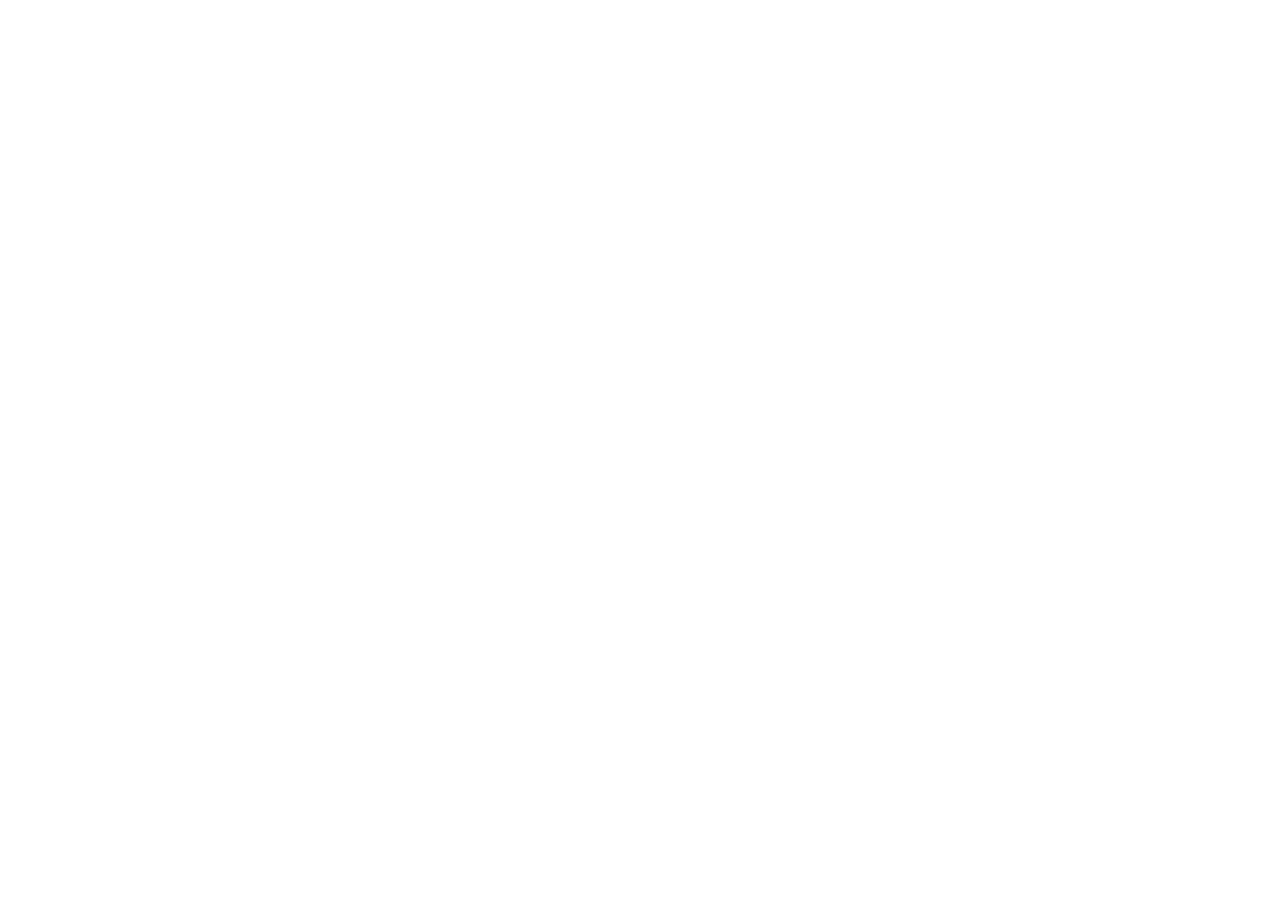
==== result.html @ ae382d7f "Add files via upload" ====
<!doctype html>
<html lang="zh-CN">
<head>
<meta charset="utf-8">
<meta name="viewport" content="width=device-width, initial-scale=1">
<title>结果 Result</title>
<link rel="stylesheet" href="css/style.css">
</head>
<body data-page="result">
<div id="app"></div>
<noscript>请开启 JavaScript / Please enable JavaScript.</noscript>
<script src="js/i18n.js"></script>
<script src="js/engine.js"></script>
<script src="data/manifest.js"></script>
<script src="data/hotlines.js"></script>
<script src="js/app.js"></script>
</body>
</html>
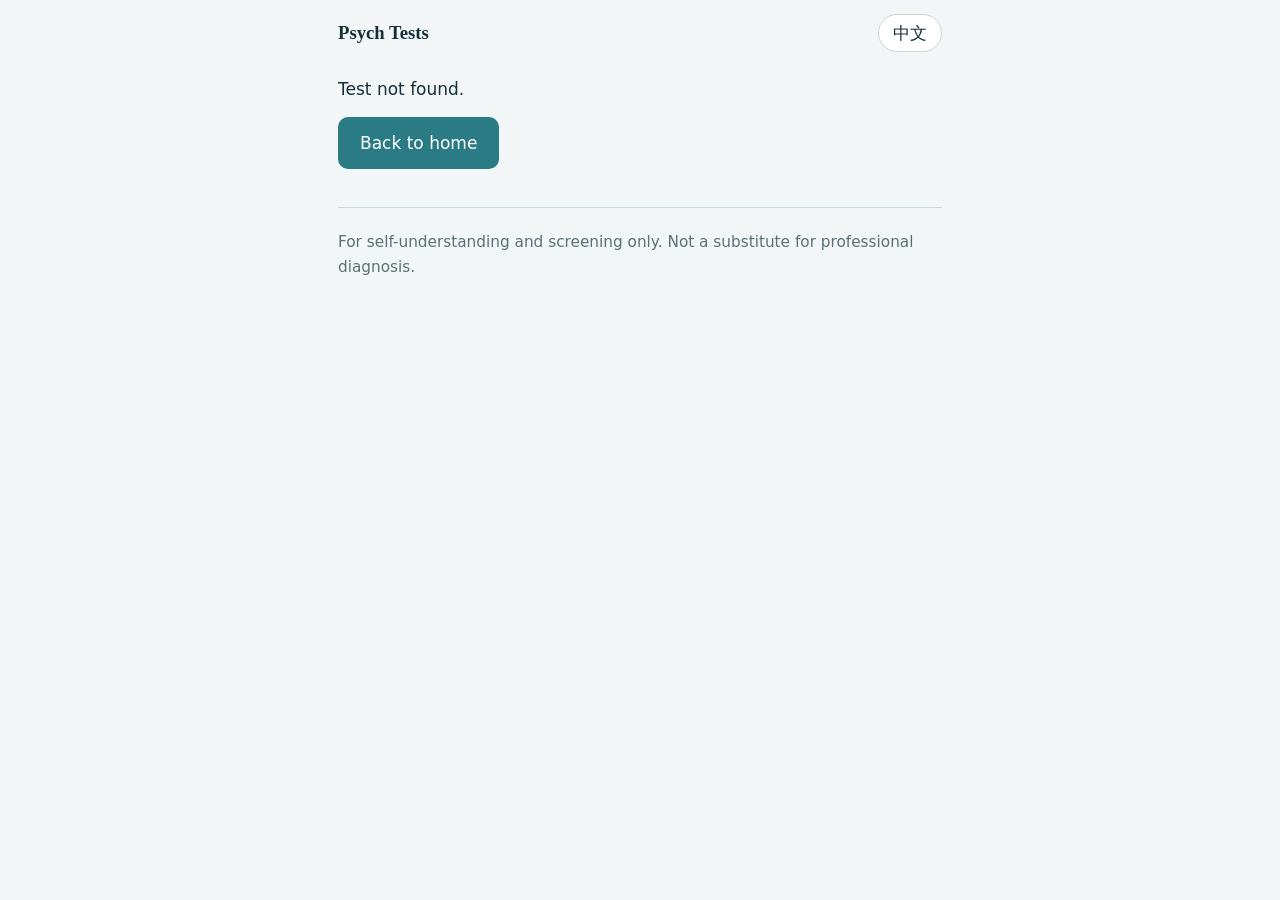
==== commit 11b716aa: "Add files via upload" ====
--- a/result.html
+++ b/result.html
@@ -4,15 +4,15 @@
 <meta charset="utf-8">
 <meta name="viewport" content="width=device-width, initial-scale=1">
 <title>结果 Result</title>
-<link rel="stylesheet" href="css/style.css">
+<link rel="stylesheet" href="style.css">
 </head>
 <body data-page="result">
 <div id="app"></div>
 <noscript>请开启 JavaScript / Please enable JavaScript.</noscript>
-<script src="js/i18n.js"></script>
-<script src="js/engine.js"></script>
-<script src="data/manifest.js"></script>
-<script src="data/hotlines.js"></script>
-<script src="js/app.js"></script>
+<script src="i18n.js"></script>
+<script src="engine.js"></script>
+<script src="manifest.js"></script>
+<script src="hotlines.js"></script>
+<script src="app.js"></script>
 </body>
 </html>
--- a/style.css
+++ b/style.css
@@ -0,0 +1,38 @@
+:root{--bg:#f2f6f6;--ink:#16303a;--mute:#5b7078;--acc:#2a7b84;--accd:#1d5b62;--soft:#dbe9ea;--line:#c7d8da;--warnbg:#fff3dc;--warn:#7a4b00}
+*{box-sizing:border-box}
+html{font-size:17px}
+body{margin:0;background:var(--bg);color:var(--ink);line-height:1.65;font-family:-apple-system,"PingFang SC","Noto Sans SC","Microsoft YaHei",system-ui,sans-serif}
+#app{max-width:640px;margin:0 auto;padding:0 18px calc(40px + env(safe-area-inset-bottom))}
+h1,h2,h3{font-family:Georgia,"Songti SC","Noto Serif SC","Source Han Serif SC",serif;line-height:1.3;margin:0 0 .5em}
+h1{font-size:1.7rem}h2{font-size:1.3rem}h3{font-size:1.05rem}
+p{margin:.5em 0}
+a{color:var(--accd)}
+.top{display:flex;justify-content:space-between;align-items:center;padding:calc(14px + env(safe-area-inset-top)) 0 14px}
+.brand{font-family:Georgia,"Songti SC","Noto Serif SC",serif;font-weight:700;font-size:1.1rem;color:var(--ink);text-decoration:none}
+button{font:inherit;color:inherit;cursor:pointer}
+.lang{border:1.5px solid var(--line);background:#fff;border-radius:999px;padding:4px 14px}
+:focus-visible{outline:3px solid var(--acc);outline-offset:2px}
+.mute{color:var(--mute);font-size:.9rem}
+.card{display:block;background:#fff;border:1.5px solid var(--line);border-radius:12px;padding:14px 16px;margin:10px 0;color:inherit;text-decoration:none}
+.card:hover{border-color:var(--acc)}
+.card h3{margin:0 0 .2em}
+.btn{display:inline-block;background:var(--acc);color:#fff;border:0;border-radius:10px;padding:12px 22px;text-decoration:none;margin:6px 8px 6px 0}
+.btn:hover{background:var(--accd)}
+.btn.ghost{background:#fff;color:var(--ink);border:1.5px solid var(--line)}
+.prog{height:6px;background:var(--soft);border-radius:3px;margin:8px 0 6px;overflow:hidden}
+.prog i{display:block;height:100%;background:var(--acc)}
+.q{font-size:1.2rem;margin:18px 0 10px;font-family:Georgia,"Songti SC","Noto Serif SC",serif}
+.opt{display:block;width:100%;text-align:left;padding:14px 16px;margin:10px 0;border:1.5px solid var(--line);background:#fff;border-radius:10px}
+.opt:hover,.opt.on{border-color:var(--acc);background:var(--soft)}
+.score{font-size:2.4rem;font-weight:700;color:var(--accd);margin:.1em 0}
+.score small{font-size:1rem;color:var(--mute);font-weight:400}
+.bar{position:relative;display:flex;height:12px;border-radius:6px;overflow:hidden;margin:16px 0 22px}
+.seg{height:100%}.s0{background:#cfe3e4}.s1{background:#9fc9cc}.s2{background:#6aabb0}.s3{background:#2f8790}.s4{background:#17535a}
+.mk{position:absolute;top:-4px;width:4px;height:20px;background:var(--ink);border-radius:2px;transform:translateX(-50%)}
+.warn{background:var(--warnbg);border:1.5px solid #e2b765;color:var(--warn);border-radius:12px;padding:14px 16px;margin:14px 0}
+.warn h3{margin-bottom:.3em}
+details{background:#fff;border:1.5px solid var(--line);border-radius:12px;padding:10px 16px;margin:14px 0}
+summary{cursor:pointer;font-weight:600}
+li{margin:.5em 0}
+ul.hl{padding-left:1.1em}
+footer{margin-top:32px;padding-top:14px;border-top:1px solid var(--line)}
